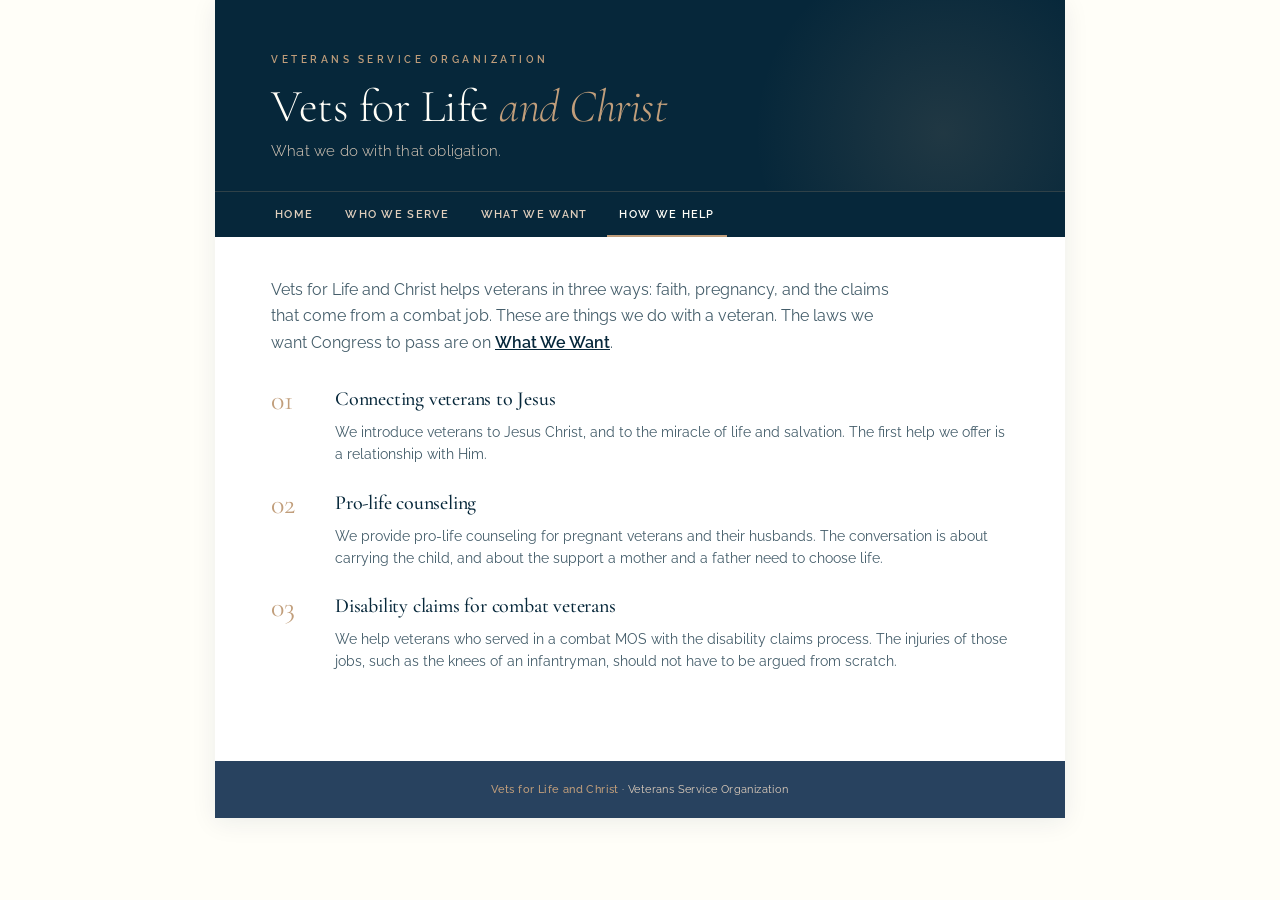
==== how-we-help.html @ db409594 "Align What We Want with the current agenda. Drop the old claims-file wording and the dead partner bu" ====
<!DOCTYPE html>
<html lang="en">
<head>
<meta charset="UTF-8">
<meta name="viewport" content="width=device-width, initial-scale=1.0">
<title>How We Help — Vets for Life and Christ</title>
<link href="https://fonts.googleapis.com/css2?family=Cormorant+Garamond:ital,wght@0,300;0,400;0,500;0,600;0,700;1,400;1,500&family=Raleway:wght@300;400;500;600;700&display=swap" rel="stylesheet">
<link rel="stylesheet" href="styles.css">
</head>
<body>
<div class="page">

  <header class="header">
    <div class="eyebrow">Veterans Service Organization</div>
    <h1><a href="index.html">Vets for Life <em>and Christ</em></a></h1>
    <p class="tagline">What we do with that obligation.</p>
  </header>

  <nav class="tabs" aria-label="Site">
    <a href="index.html">Home</a>
    <a href="who-we-serve.html">Who We Serve</a>
    <a href="what-we-want.html">What We Want</a>
    <a class="active" href="how-we-help.html">How We Help</a>
  </nav>

  <div class="content">
    <p class="mission">
      Vets for Life and Christ helps veterans in three ways: faith, pregnancy, and the claims that come from a combat job. These are things we do with a veteran. The laws we want Congress to pass are on <a href="what-we-want.html">What We Want</a>.
    </p>

    <div class="policies">
      <div class="policy">
        <div class="policy-num">01</div>
        <div>
          <h3>Connecting veterans to Jesus</h3>
          <p>We introduce veterans to Jesus Christ, and to the miracle of life and salvation. The first help we offer is a relationship with Him.</p>
        </div>
      </div>

      <div class="policy">
        <div class="policy-num">02</div>
        <div>
          <h3>Pro-life counseling</h3>
          <p>We provide pro-life counseling for pregnant veterans and their husbands. The conversation is about carrying the child, and about the support a mother and a father need to choose life.</p>
        </div>
      </div>

      <div class="policy">
        <div class="policy-num">03</div>
        <div>
          <h3>Disability claims for combat veterans</h3>
          <p>We help veterans who served in a combat MOS with the disability claims process. The injuries of those jobs, such as the knees of an infantryman, should not have to be argued from scratch.</p>
        </div>
      </div>
    </div>
  </div>

  <footer class="footer">
    <strong>Vets for Life and Christ</strong> · Veterans Service Organization
  </footer>

</div>
</body>
</html>
---- styles.css ----
:root {
  --navy:        #06273A;
  --steel-blue:  #28425F;
  --warm-brown:  #956E46;
  --gold-tan:    #C19E7B;
  --sand:        #E0CFBD;
  --cream:       #FFFEF8;
  --warm-cream:  #FFF9EC;
  --peach:       #FFEEE0;
  --dark-text:   #06273A;
  --mid-text:    #445D6A;
  --muted:       #839399;
  --accent-blue: #32A7EA;
  --dark-brown:  #634931;
  --deep-brown:  #322517;
  --font-display: 'Cormorant Garamond', Georgia, serif;
  --font-body:    'Raleway', 'Helvetica Neue', sans-serif;
}

* { margin: 0; padding: 0; box-sizing: border-box; }

body {
  font-family: var(--font-body);
  background: var(--cream);
  color: var(--dark-text);
  line-height: 1.55;
  -webkit-font-smoothing: antialiased;
}

.page {
  max-width: 850px;
  margin: 0 auto;
  background: white;
  box-shadow: 0 4px 24px rgba(6,39,58,0.08);
}

.header {
  background: var(--navy);
  color: var(--cream);
  padding: 52px 56px 28px;
  position: relative;
  overflow: hidden;
}
.header::before {
  content: '';
  position: absolute;
  top: -30%;
  right: -8%;
  width: 380px;
  height: 380px;
  border-radius: 50%;
  background: radial-gradient(circle, rgba(193,158,123,0.14) 0%, transparent 70%);
  pointer-events: none;
}
.eyebrow {
  font-weight: 600;
  font-size: 10px;
  letter-spacing: 3.5px;
  text-transform: uppercase;
  color: var(--gold-tan);
  margin-bottom: 14px;
}
.header h1 {
  font-family: var(--font-display);
  font-weight: 300;
  font-size: 46px;
  line-height: 1.05;
  letter-spacing: -0.5px;
  margin-bottom: 10px;
}
.header h1 em {
  font-style: italic;
  color: var(--gold-tan);
}
.header h1 a {
  color: inherit;
  text-decoration: none;
}
.tagline {
  font-size: 15px;
  font-weight: 300;
  color: var(--sand);
  max-width: 540px;
  letter-spacing: 0.2px;
}

.tabs {
  display: flex;
  flex-wrap: wrap;
  gap: 4px 8px;
  background: var(--navy);
  padding: 0 48px 0;
  border-top: 1px solid rgba(193,158,123,0.22);
}
.tabs a {
  color: var(--sand);
  text-decoration: none;
  font-size: 11px;
  font-weight: 600;
  letter-spacing: 1.3px;
  text-transform: uppercase;
  padding: 14px 12px 12px;
  border-bottom: 2px solid transparent;
}
.tabs a:hover {
  color: var(--cream);
}
.tabs a.active {
  color: var(--cream);
  border-bottom-color: var(--gold-tan);
}

.content {
  padding: 40px 56px 48px;
}

.mission {
  font-size: 15.5px;
  color: var(--mid-text);
  max-width: 640px;
  margin-bottom: 28px;
  line-height: 1.7;
}
.mission strong {
  color: var(--navy);
  font-weight: 600;
}
.mission a {
  color: var(--navy);
  font-weight: 600;
}
.mission + .mission {
  margin-top: -12px;
}

.section-label {
  font-weight: 600;
  font-size: 10px;
  letter-spacing: 3.5px;
  text-transform: uppercase;
  color: var(--gold-tan);
  margin-bottom: 20px;
  padding-bottom: 8px;
  border-bottom: 1px solid rgba(193,158,123,0.35);
}

.policies {
  display: flex;
  flex-direction: column;
  gap: 22px;
  margin-bottom: 40px;
}
.policy {
  display: grid;
  grid-template-columns: 48px 1fr;
  gap: 16px;
  align-items: start;
}
.policy-num {
  font-family: var(--font-display);
  font-size: 28px;
  font-weight: 400;
  color: var(--gold-tan);
  line-height: 1;
  padding-top: 2px;
}
.policy h3 {
  font-family: var(--font-display);
  font-size: 20px;
  font-weight: 500;
  color: var(--navy);
  margin-bottom: 6px;
  letter-spacing: -0.2px;
}
.policy p {
  font-size: 13.5px;
  color: var(--mid-text);
  line-height: 1.65;
}
.policy .quote {
  font-style: italic;
  color: var(--warm-brown);
  margin-top: 6px;
  font-size: 13px;
}

.why {
  background: var(--warm-cream);
  border-radius: 8px;
  padding: 28px 32px;
  margin-bottom: 36px;
  border-left: 3px solid var(--gold-tan);
}
.why h2 {
  font-family: var(--font-display);
  font-size: 22px;
  font-weight: 500;
  color: var(--navy);
  margin-bottom: 10px;
}
.why p {
  font-size: 13.5px;
  color: var(--mid-text);
  line-height: 1.7;
}

.cta {
  background: var(--navy);
  color: var(--cream);
  border-radius: 8px;
  padding: 32px 36px;
  text-align: center;
}
.cta h2 {
  font-family: var(--font-display);
  font-size: 26px;
  font-weight: 400;
  margin-bottom: 10px;
}
.cta p {
  font-size: 13.5px;
  color: var(--sand);
  max-width: 520px;
  margin: 0 auto 18px;
  line-height: 1.65;
}
.cta .action {
  display: inline-block;
  background: var(--gold-tan);
  color: var(--navy);
  font-weight: 600;
  font-size: 12px;
  letter-spacing: 1.5px;
  text-transform: uppercase;
  padding: 12px 28px;
  border-radius: 4px;
  text-decoration: none;
}

.footer {
  background: var(--steel-blue);
  color: var(--sand);
  padding: 20px 56px;
  font-size: 11px;
  text-align: center;
  letter-spacing: 0.4px;
}
.footer strong {
  color: var(--gold-tan);
  font-weight: 500;
}

@media print {
  body { background: white; }
  .page { box-shadow: none; max-width: 100%; }
  .tabs { display: none; }
  .header { padding: 40px 48px 36px; }
  .content { padding: 32px 48px 40px; }
}

@media (max-width: 700px) {
  .header, .content, .footer { padding-left: 28px; padding-right: 28px; }
  .tabs { padding-left: 16px; padding-right: 16px; }
  .header h1 { font-size: 36px; }
  .policy { grid-template-columns: 36px 1fr; }
}
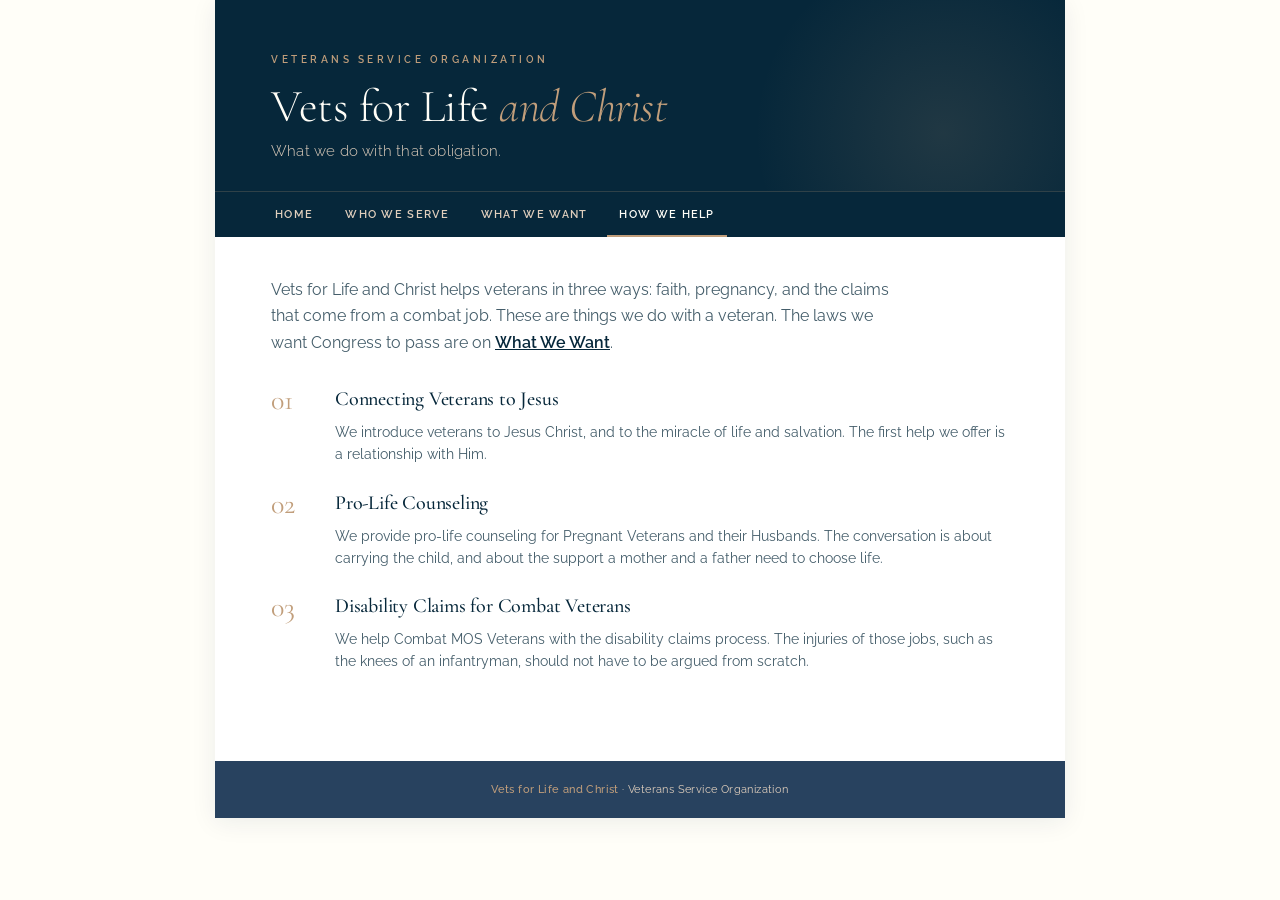
==== commit 5b366a94: "Align names on the home page and section headings." ====
--- a/how-we-help.html
+++ b/how-we-help.html
@@ -32,7 +32,7 @@
       <div class="policy">
         <div class="policy-num">01</div>
         <div>
-          <h3>Connecting veterans to Jesus</h3>
+          <h3>Connecting Veterans to Jesus</h3>
           <p>We introduce veterans to Jesus Christ, and to the miracle of life and salvation. The first help we offer is a relationship with Him.</p>
         </div>
       </div>
@@ -40,16 +40,16 @@
       <div class="policy">
         <div class="policy-num">02</div>
         <div>
-          <h3>Pro-life counseling</h3>
-          <p>We provide pro-life counseling for pregnant veterans and their husbands. The conversation is about carrying the child, and about the support a mother and a father need to choose life.</p>
+          <h3>Pro-Life Counseling</h3>
+          <p>We provide pro-life counseling for Pregnant Veterans and their Husbands. The conversation is about carrying the child, and about the support a mother and a father need to choose life.</p>
         </div>
       </div>
 
       <div class="policy">
         <div class="policy-num">03</div>
         <div>
-          <h3>Disability claims for combat veterans</h3>
-          <p>We help veterans who served in a combat MOS with the disability claims process. The injuries of those jobs, such as the knees of an infantryman, should not have to be argued from scratch.</p>
+          <h3>Disability Claims for Combat Veterans</h3>
+          <p>We help Combat MOS Veterans with the disability claims process. The injuries of those jobs, such as the knees of an infantryman, should not have to be argued from scratch.</p>
         </div>
       </div>
     </div>
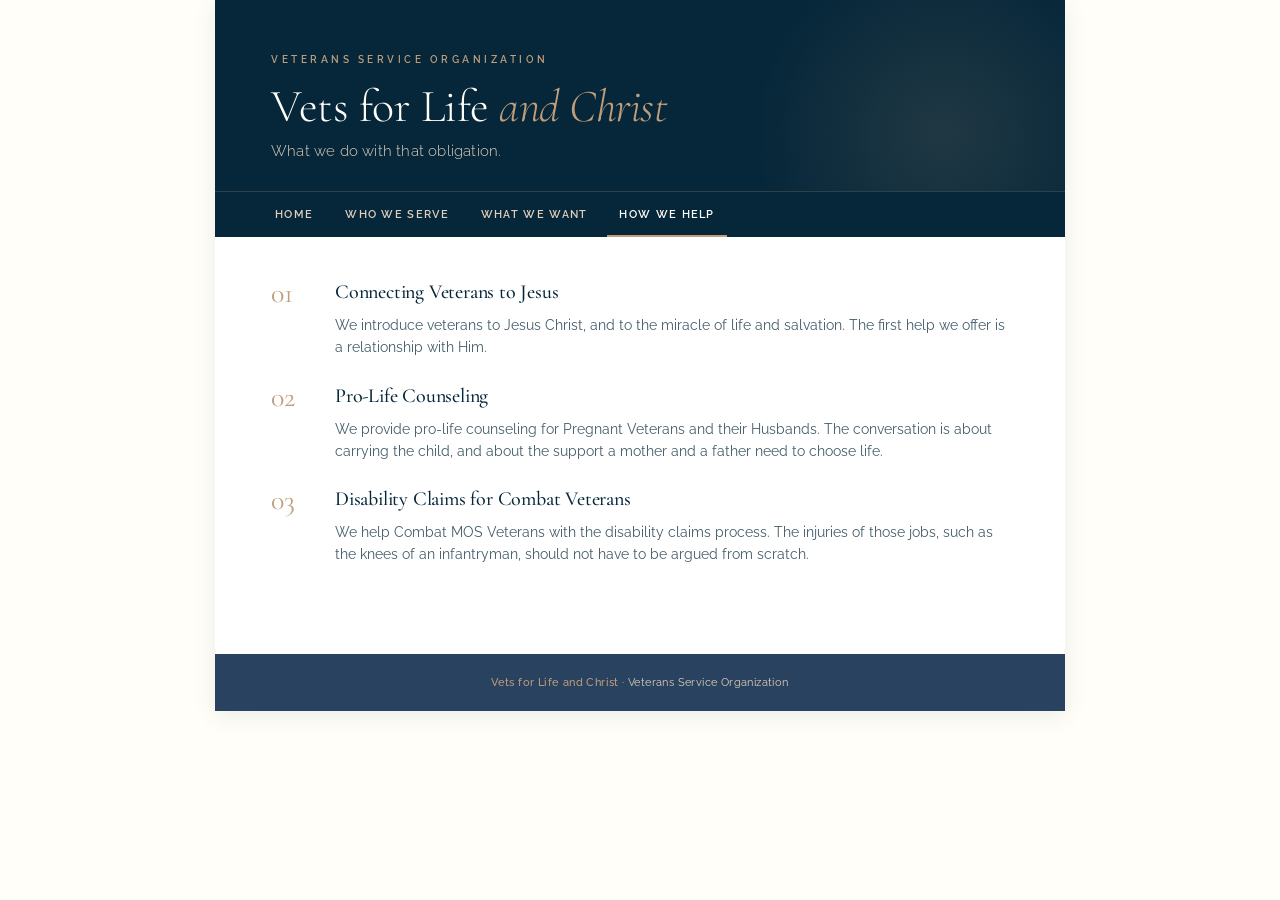
==== commit 29b7569f: "Open How We Help on the three items." ====
--- a/how-we-help.html
+++ b/how-we-help.html
@@ -24,10 +24,6 @@
   </nav>
 
   <div class="content">
-    <p class="mission">
-      Vets for Life and Christ helps veterans in three ways: faith, pregnancy, and the claims that come from a combat job. These are things we do with a veteran. The laws we want Congress to pass are on <a href="what-we-want.html">What We Want</a>.
-    </p>
-
     <div class="policies">
       <div class="policy">
         <div class="policy-num">01</div>
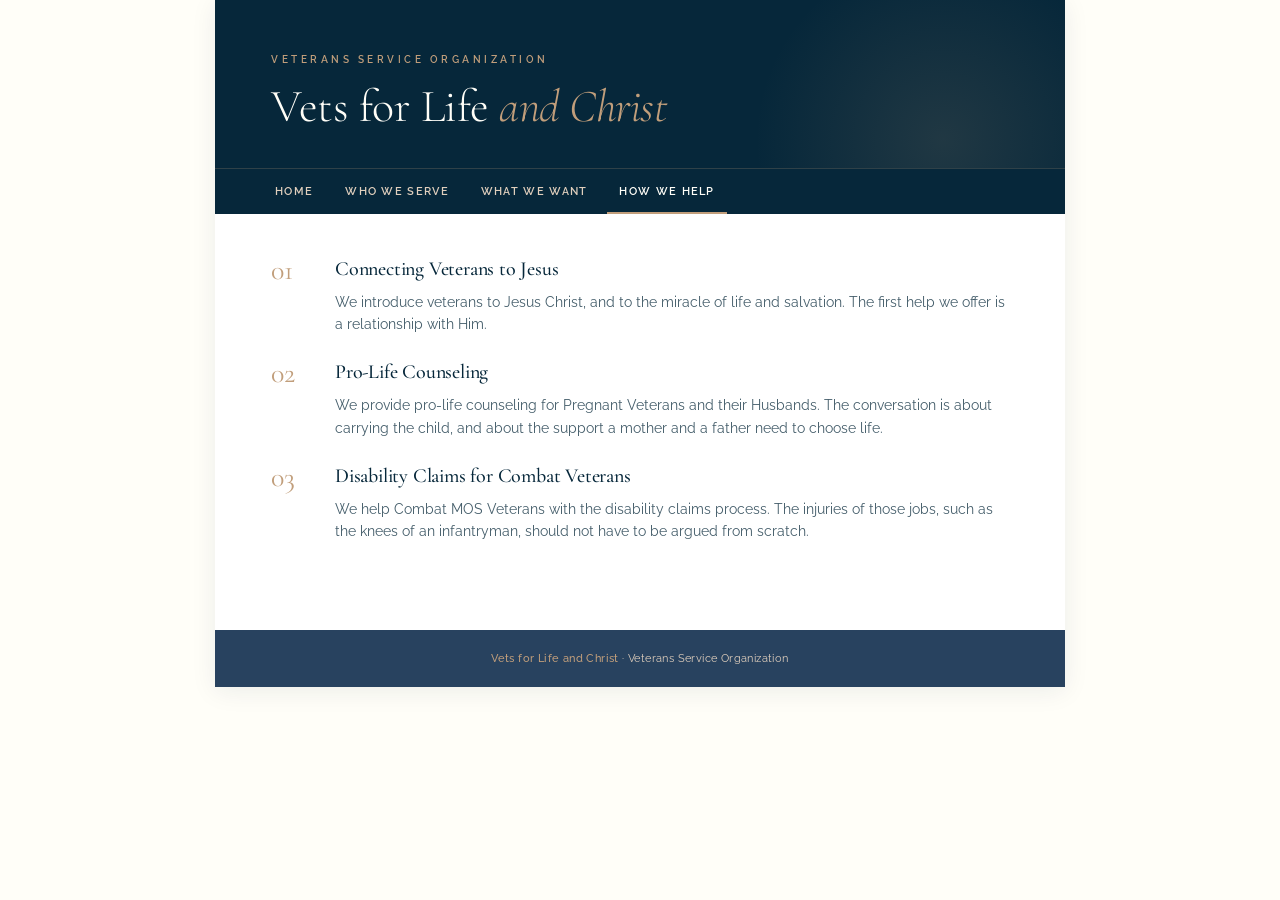
==== commit 0dd29d78: "Remove the taglines under Who We Serve and How We Help." ====
--- a/how-we-help.html
+++ b/how-we-help.html
@@ -13,7 +13,6 @@
   <header class="header">
     <div class="eyebrow">Veterans Service Organization</div>
     <h1><a href="index.html">Vets for Life <em>and Christ</em></a></h1>
-    <p class="tagline">What we do with that obligation.</p>
   </header>
 
   <nav class="tabs" aria-label="Site">
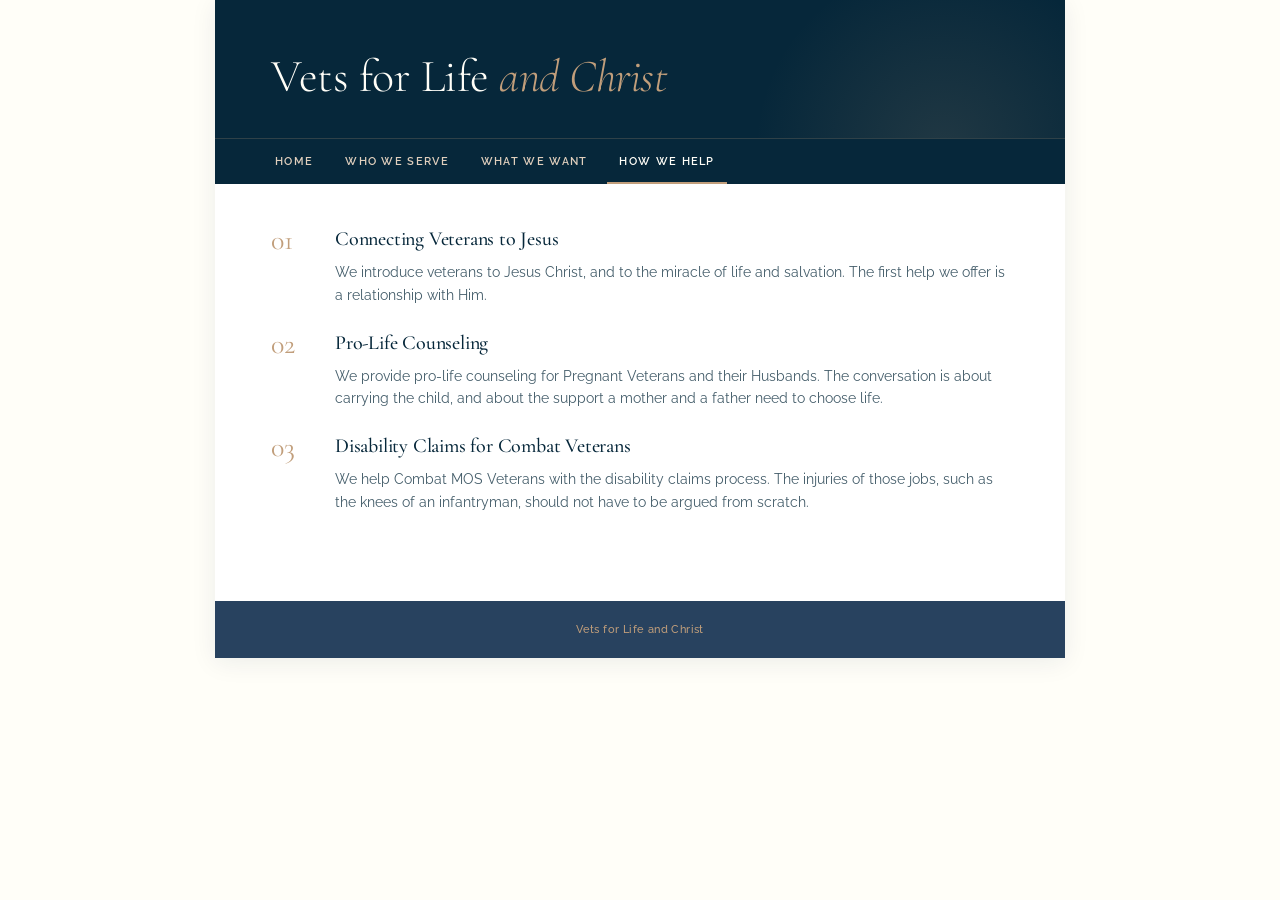
==== commit e0c48a1f: "Remove the Veterans Service Organization label." ====
--- a/how-we-help.html
+++ b/how-we-help.html
@@ -11,7 +11,6 @@
 <div class="page">
 
   <header class="header">
-    <div class="eyebrow">Veterans Service Organization</div>
     <h1><a href="index.html">Vets for Life <em>and Christ</em></a></h1>
   </header>
 
@@ -51,7 +50,7 @@
   </div>
 
   <footer class="footer">
-    <strong>Vets for Life and Christ</strong> · Veterans Service Organization
+    <strong>Vets for Life and Christ</strong>
   </footer>
 
 </div>
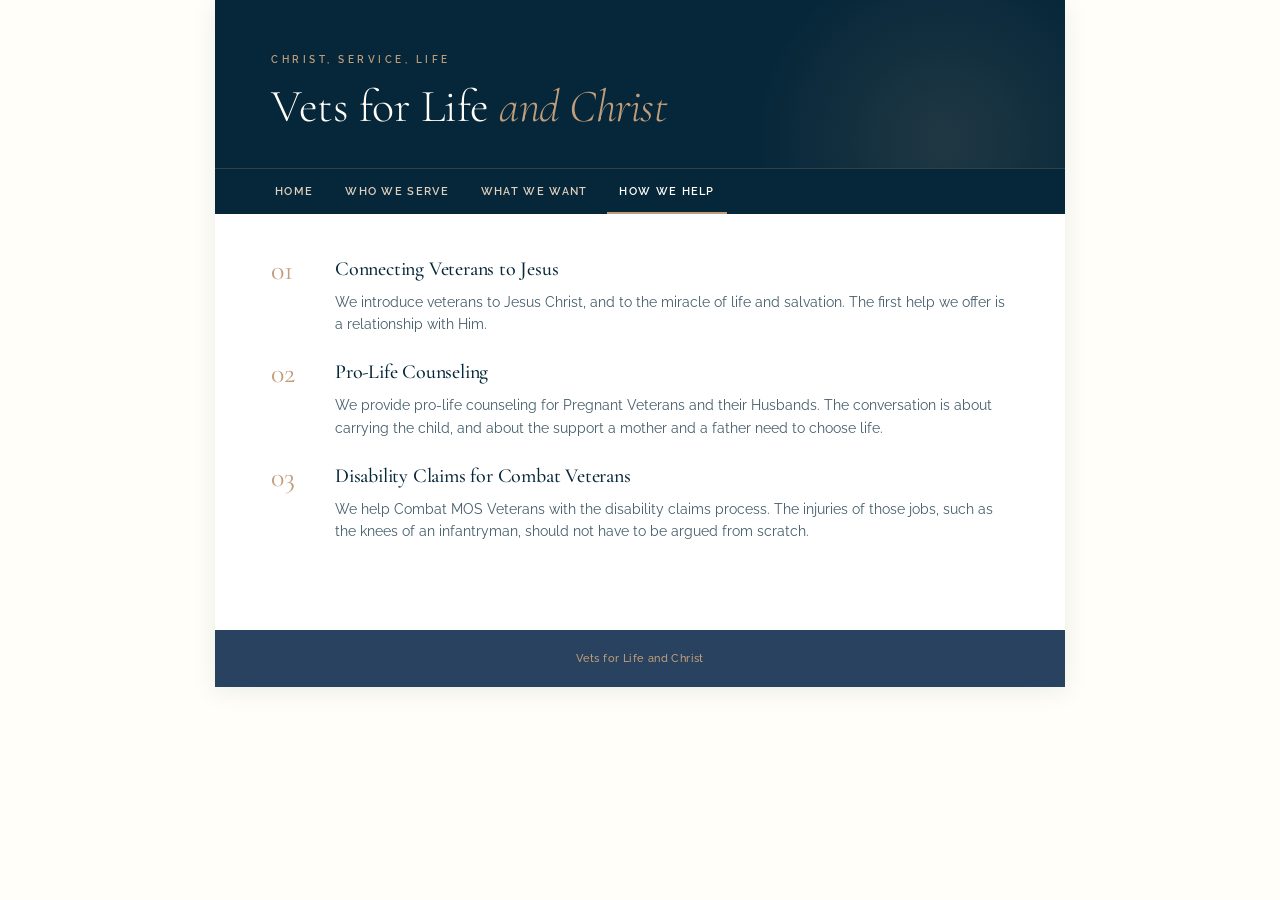
==== commit 4ca1c2b8: "Put Christ, Service, Life above the name." ====
--- a/how-we-help.html
+++ b/how-we-help.html
@@ -11,6 +11,7 @@
 <div class="page">
 
   <header class="header">
+    <div class="eyebrow">Christ, Service, Life</div>
     <h1><a href="index.html">Vets for Life <em>and Christ</em></a></h1>
   </header>
 
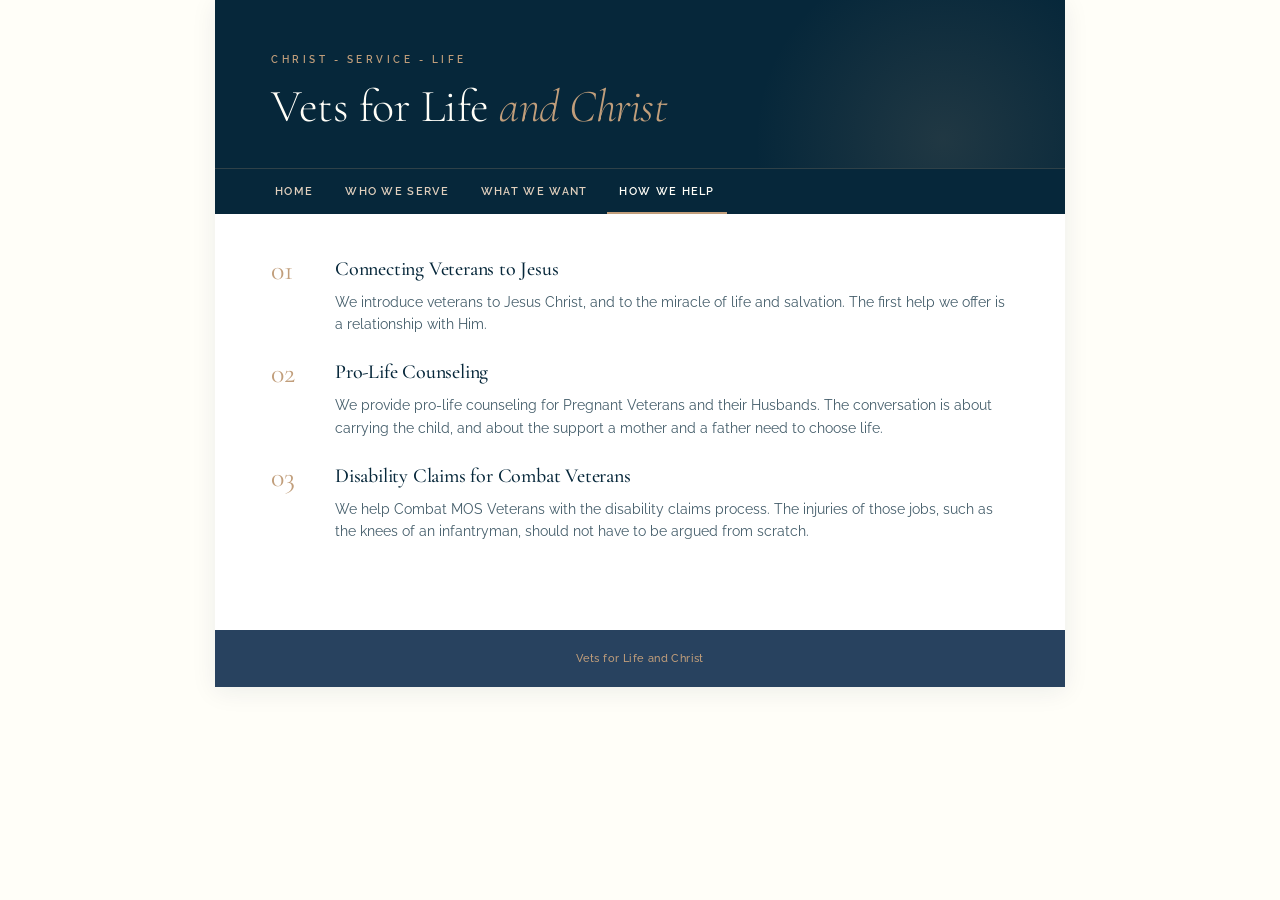
==== commit 4be10119: "Use dashes in the Christ Service Life line." ====
--- a/how-we-help.html
+++ b/how-we-help.html
@@ -11,7 +11,7 @@
 <div class="page">
 
   <header class="header">
-    <div class="eyebrow">Christ, Service, Life</div>
+    <div class="eyebrow">Christ - Service - Life</div>
     <h1><a href="index.html">Vets for Life <em>and Christ</em></a></h1>
   </header>
 
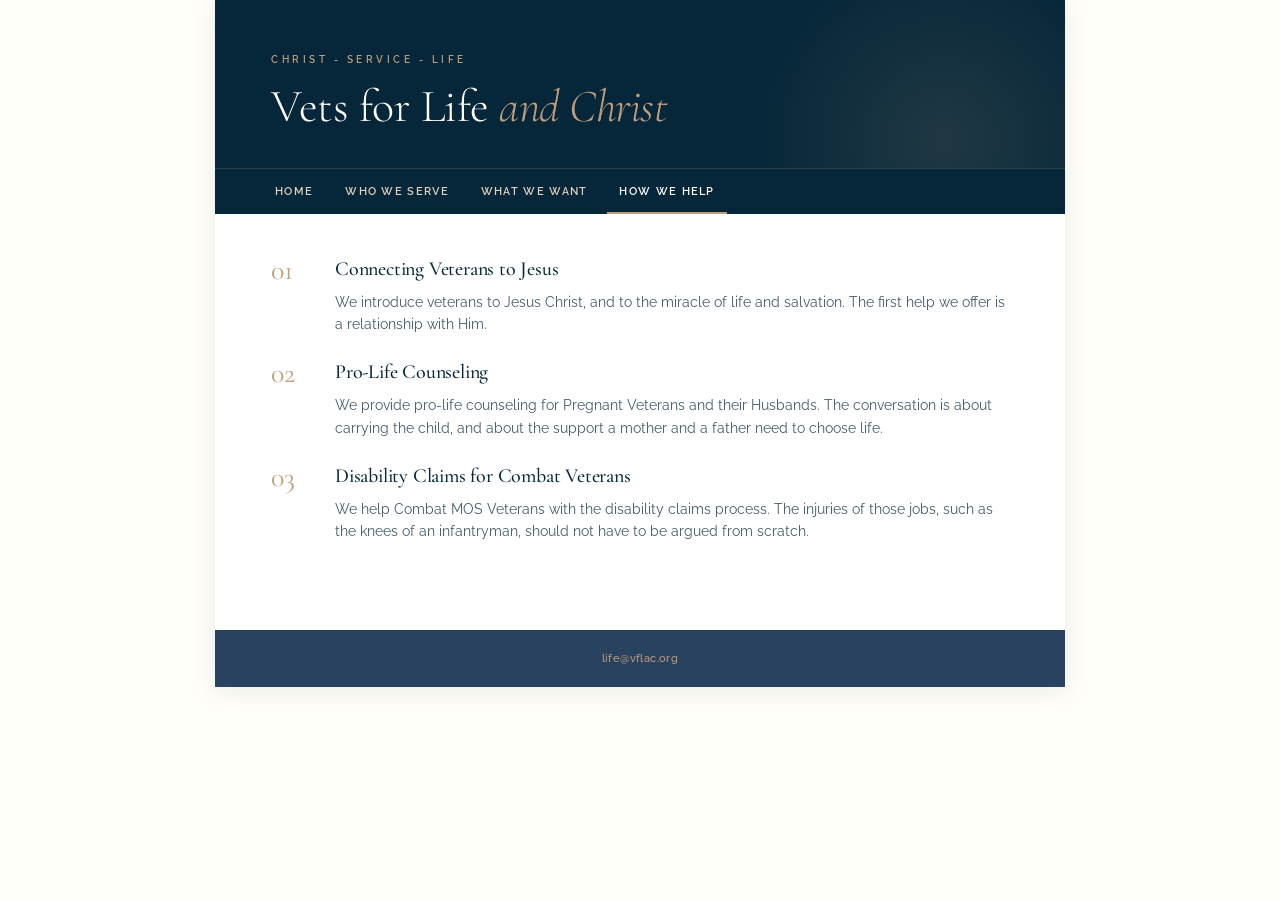
==== commit fa3ed71c: "Put the life@vflac.org address in the footer." ====
--- a/how-we-help.html
+++ b/how-we-help.html
@@ -51,7 +51,7 @@
   </div>
 
   <footer class="footer">
-    <strong>Vets for Life and Christ</strong>
+    <a href="mailto:life@vflac.org">life@vflac.org</a>
   </footer>
 
 </div>
--- a/styles.css
+++ b/styles.css
@@ -245,9 +245,10 @@
   text-align: center;
   letter-spacing: 0.4px;
 }
-.footer strong {
+.footer a {
   color: var(--gold-tan);
   font-weight: 500;
+  text-decoration: none;
 }
 
 @media print {
